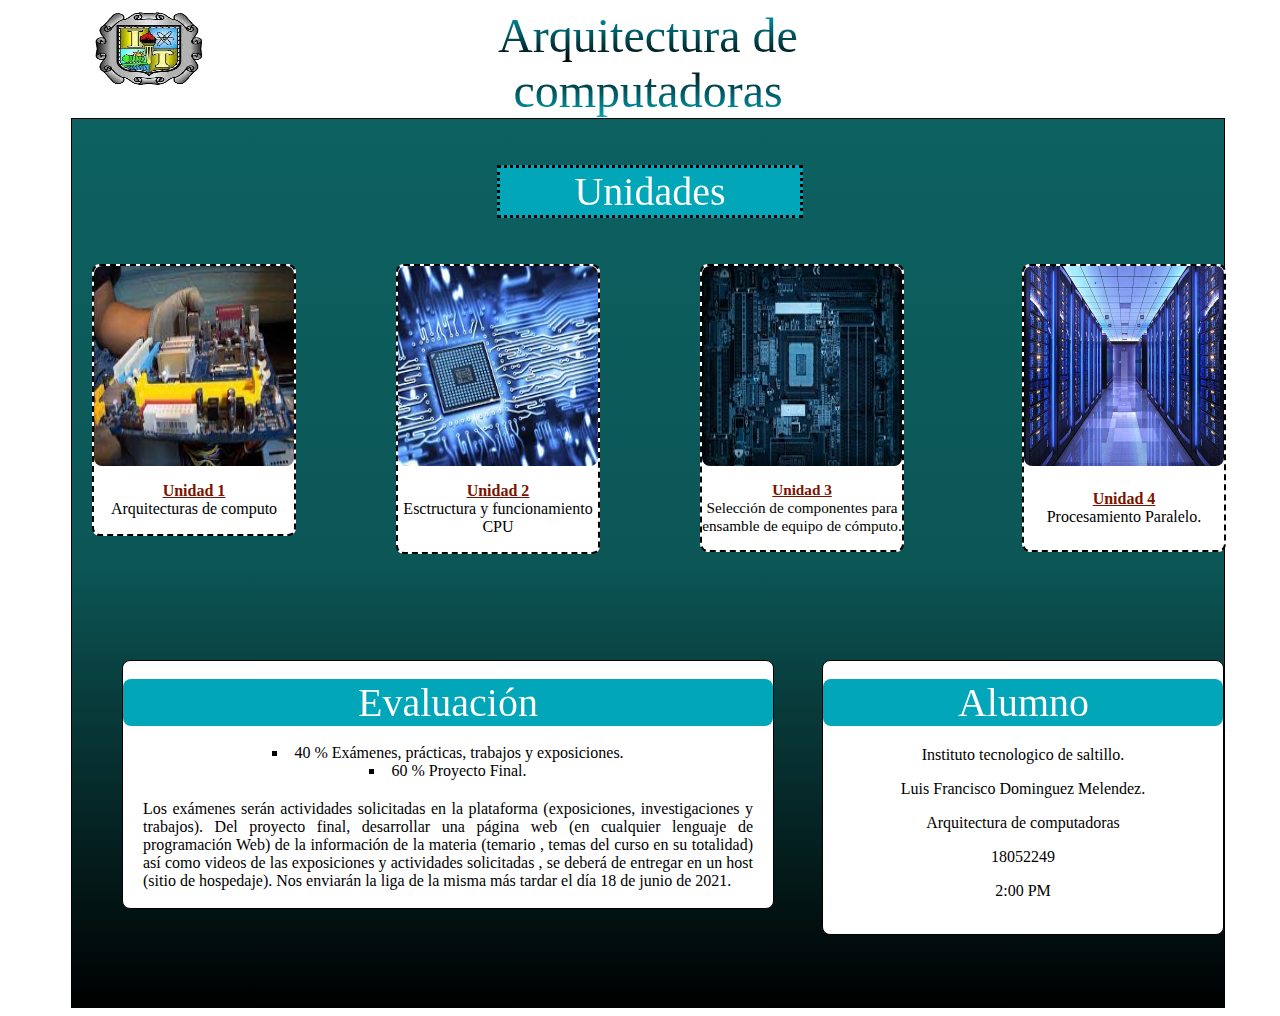
==== index.html @ 49fa4f7e "v1.3" ====
<html>
<head>
<title>Arquitectura de computadoras</title>
<link rel="shortcut icon" href="img/its1.jpg">
 <meta charset="UTF-8">
<link rel="stylesheet"href="https://cdnjs.cloudflare.com/ajax/libs/animate.css/4.1.1/animate.min.css"/>
 <link rel="stylesheet" href="css/estilos.css"> 
</head> 


<body>

<header>

<div class= "inicio"> 
<img class= "logoi" src = "img/its1.jpg" >
<h1 class= "titulo" >  Arquitectura de computadoras  </h1>

</div>
</header>

<div class= "Container">
<br><br>
<div class= "temario">
<p class="sub">   Unidades  </p>
</div>
<br><br>

<div class= "card1">
<img class= "U1" src = "img/ADC.jpg" >
<p class= "unidad1"> <b><a href="Unidad1.html" class="link" target="_blank">Unidad 1</a></b><br> Arquitecturas de computo  </p>
</div>


<div class= "card2">
<img class= "U2" src = "img/EC.jpg" >
<p class= "unidad2"> <b><a href="Unidad2.html" class="link" target="_blank">Unidad 2</a></b><br> Esctructura y funcionamiento CPU  </p>
</div>


<div class= "card3">
<img class= "U3" src = "img/AR.jpg" >
<p class= "unidad3"> <b><a href="Unidad3.html" class="link" target="_blank">Unidad 3</a></b><br> Selección de componentes para ensamble de equipo
de cómputo. </p>
</div>

<div class= "card4">
<img class= "U4" src = "img/Pro.jpg" >
<p class= "unidad4"> <b><a href="Unidad4.html" class="link" target="_blank">Unidad 4</a></b><br> Procesamiento Paralelo. </p>
</div>

<br><br><br><br><br>




<br>
<div class="evaluaciones">
<br>

<div class="tit">
<p class="title"> Evaluación</p>
</div>
<br>
<div class ="lista">
<li type="square" class="uno">40 % Exámenes, prácticas, trabajos y exposiciones.</li>
<li type="square" class="dos">60 % Proyecto Final.</li>
</div>
<p class="actividades">
Los exámenes serán actividades solicitadas en la plataforma (exposiciones, investigaciones y trabajos).
Del proyecto final, desarrollar una página web (en cualquier lenguaje de programación Web) de la información 
de la materia (temario , temas del curso en su totalidad) así como videos de las exposiciones y actividades solicitadas 
, se deberá de entregar en un host (sitio de hospedaje). Nos enviarán la liga de la misma más tardar el día 18 de junio
 de 2021. </p>
<br>

</div>


<div class="presentacion">
<br>

<div class="tit">
<p class="title"> Alumno</p>
</div>

<div class ="listaNombre">
<p class="Name">Instituto tecnologico de saltillo.</p>
<p class="Name">Luis Francisco Dominguez Melendez.</p>
<p class="materia">Arquitectura de computadoras</p>
<p class="Nunmero">18052249</p>
<p class="materia">2:00 PM</p>
<br>
</div>

</div>
<br><br><br><br>


</div>



</body> 


</html>
---- css/estilos.css ----
body{
background-color: white;
width: 100%;


}

.titulo{

	margin: 0px 400px;
	font-size: 3em;
    text-align: center;
	color: transparent;
	font-weight: normal;
	background: linear-gradient(#02A6B9,black,#02A6B9);
	-webkit-background-clip:text;
	position: relative;
	animation: heartBeat; 
  animation-duration: 2s; 
	
	
}

.logoi{
	
	  width: 120px; height: 80px;
	  float: left;
	  margin-left: 80px;

	 animation: fadeInLeft; 
  animation-duration: 2s; 
	
	 
	
}



.sub{
	
	margin: 0px;
	font-size: 2.5em;
    text-align: center;
	color: transparent;
	font-weight: normal;
	background: white;
	-webkit-background-clip:text;
	position: relative;
	
	
}

.container{
	background: linear-gradient(#0D6161,#0C5656,black);
	max-width: 90%;
	margin: auto;
	border-width: 1px;
    border-style: solid;
    border-color: black;
	
	
	
}

.temario{
	
	background: #02A6B9;
	width: 300px;
	text-align: center;
	margin: 10px 408px;
	animation: zoomInDown; 
    animation-duration: 1s; 
	border-width: 3px;
    border-style: dotted;
    border-color: black;
	margin-left: 425px;
	
  
	          
}



.card1{
	
  width: 200px; 
  background-color: white;
  border-radius: 8px;
  float: left;
  animation: tada; 
  animation-duration: 2s; 
  animation-delay: 2s;
  margin-left: 20px;
  border-width: 2px;
  border-style: dashed;
  border-color: black;
	
}
.unidad1{
 
  
  color:black;
  text-align: center;

}
.U1
{
	
	border-radius: 8px;
	margin: 0px 0px;
	width: 200px; height: 200px;
	
	
}



.card2{
	
  width: 200px;
  background-color: white;
  border-radius: 8px;
  margin:0px 100px ;
  float: left;
  animation: tada; 
  animation-duration: 2s; 
  animation-delay: 2s;
  border-width: 2px;
  border-style: dashed;
  border-color: black;



}
.unidad2{
  text-align: center;
  
  color:black;
}
.U2
{
	border-radius: 8px;
	margin: 0px 0px;
    width: 200px; height: 200px;
}

.card3{
	
  width: 200px;
  background-color: white;
  border-radius: 8px;
  float: left;
  animation: tada; 
  animation-duration: 2s; 
  animation-delay: 2s;
   border-width: 2px;
  border-style: dashed;
  border-color: black;

}
.unidad3{
  text-align: center;
  font-size: 15.2px;
  color:black;
}
.U3
{
    border-radius: 8px;
	margin: 0px 0px;
    width: 200px; height: 200px;
}
.card4{
	
  width: 200px;
  background-color: white;
  border-radius: 8px;
  margin:0px 950px;
  animation: tada; 
  animation-duration: 2s; 
  animation-delay: 2s;
  border-width: 2px;
  border-style: dashed;
  border-color: black;
  

}
.unidad4{
  text-align: center;
  padding: 8px 0px;
  color:black;
}
.U4
{
	border-radius: 8px;
	margin: 0px 0px;
	width: 200px; height: 200px;
}
.evaluaciones{
	
	background: white;
	width: 650;
	border-radius: 8px;
	margin:0px 50px ;
	float: left;
	border-width: 1px;
    border-style: solid;
    border-color: black;
	 
	 

	
	
}

.title{
	
	margin: 0px;
	font-size: 2.5em;
    text-align: center;
	color: transparent;
	font-weight: normal;
	background: white;
	-webkit-background-clip:text;
	position: relative;
 
}
.tit{
	
	
	background: #02A6B9;
    text-align: center;
	margin: 0;
    border-radius: 8px;
	

	
}
.lista{
	
	text-align: center;
	
	
}
.segundo{
	background: #DDE0FF;
	margin: 0px;
	
	
	
}
.actividades{
	
	 margin-top: 20px;
     margin-bottom: 0px;
     margin-right: 20px;
     margin-left: 20px;
	 text-align: justify;
}
.presentacion{
	
	background: white;
	 width: 400;
	 border-radius: 8px;
	 margin:0px 750px ;
     border-width: 1px;
    border-style: solid;
    border-color: black;
	
	

	 

}
.listaNombre{
	
	text-align:center;
	 margin-top: 20px;
     margin-bottom: 0px;
     margin-right: 20px;
     margin-left: 20px;
	
}

.link{
  color:#7B1300 ;
}

.link:hover{
  background:#F3D9FF;
	color:7B1300;
}

.link:active{
  color: blue;
}
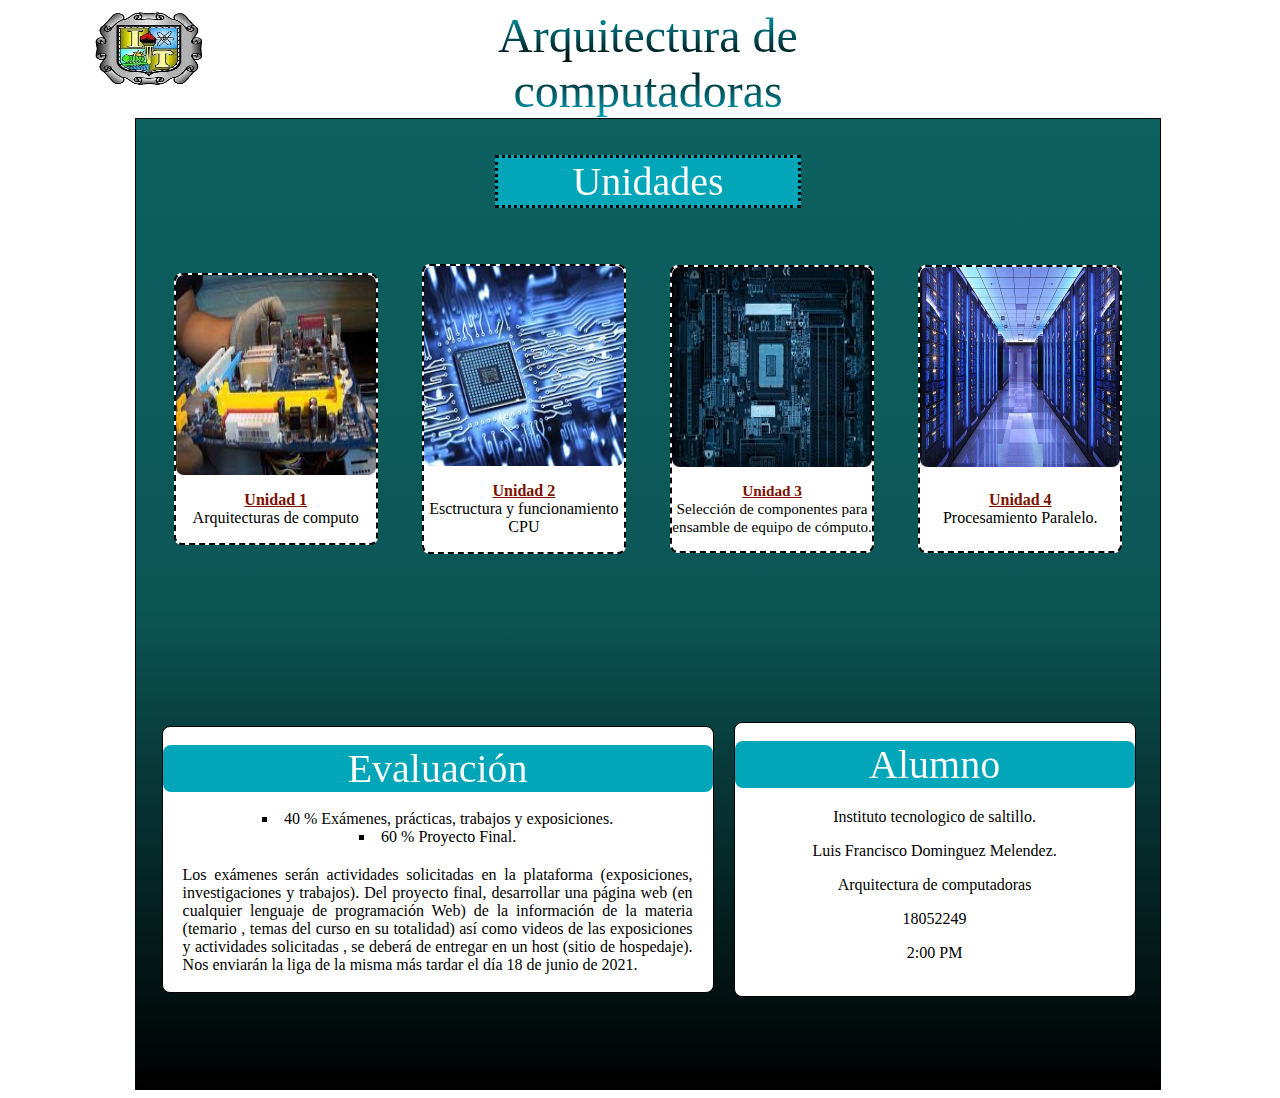
==== commit 03783525: "v1.5" ====
--- a/index.html
+++ b/index.html
@@ -14,7 +14,7 @@
 
 <div class= "inicio"> 
 <img class= "logoi" src = "img/its1.jpg" >
-<h1 class= "titulo" >  Arquitectura de computadoras  </h1>
+<h1 class= "titulo" > Arquitectura de computadoras </h1>
 
 </div>
 </header>
@@ -26,35 +26,39 @@
 </div>
 <br><br>
 
-<div class= "card1">
+<div class = "orden">
+
+<div class= "card">
 <img class= "U1" src = "img/ADC.jpg" >
 <p class= "unidad1"> <b><a href="Unidad1.html" class="link" target="_blank">Unidad 1</a></b><br> Arquitecturas de computo  </p>
 </div>
 
 
-<div class= "card2">
+<div class= "card">
 <img class= "U2" src = "img/EC.jpg" >
 <p class= "unidad2"> <b><a href="Unidad2.html" class="link" target="_blank">Unidad 2</a></b><br> Esctructura y funcionamiento CPU  </p>
 </div>
 
 
-<div class= "card3">
+<div class= "card">
 <img class= "U3" src = "img/AR.jpg" >
 <p class= "unidad3"> <b><a href="Unidad3.html" class="link" target="_blank">Unidad 3</a></b><br> Selección de componentes para ensamble de equipo
 de cómputo. </p>
 </div>
 
-<div class= "card4">
+<div class= "card">
 <img class= "U4" src = "img/Pro.jpg" >
 <p class= "unidad4"> <b><a href="Unidad4.html" class="link" target="_blank">Unidad 4</a></b><br> Procesamiento Paralelo. </p>
 </div>
 
 <br><br><br><br><br>
 
-
+</div>
 
 
 <br>
+
+<div class=orden1>
 <div class="evaluaciones">
 <br>
 
@@ -94,6 +98,7 @@
 </div>
 
 </div>
+</div>
 <br><br><br><br>
 
 
--- a/css/estilos.css
+++ b/css/estilos.css
@@ -28,7 +28,7 @@
 	  margin-left: 80px;
 
 	 animation: fadeInLeft; 
-  animation-duration: 2s; 
+     animation-duration: 2s; 
 	
 	 
 	
@@ -52,7 +52,7 @@
 
 .container{
 	background: linear-gradient(#0D6161,#0C5656,black);
-	max-width: 90%;
+	max-width: 80%;
 	margin: auto;
 	border-width: 1px;
     border-style: solid;
@@ -66,72 +66,49 @@
 	
 	background: #02A6B9;
 	width: 300px;
-	text-align: center;
-	margin: 10px 408px;
 	animation: zoomInDown; 
     animation-duration: 1s; 
 	border-width: 3px;
     border-style: dotted;
     border-color: black;
-	margin-left: 425px;
-	
-  
-	          
-}
-
-
-
-.card1{
+	margin:auto;
+       
+}
+
+
+
+.card{
 	
   width: 200px; 
   background-color: white;
   border-radius: 8px;
-  float: left;
-  animation: tada; 
-  animation-duration: 2s; 
-  animation-delay: 2s;
-  margin-left: 20px;
-  border-width: 2px;
-  border-style: dashed;
-  border-color: black;
-	
-}
-.unidad1{
- 
-  
-  color:black;
-  text-align: center;
-
-}
-.U1
-{
-	
-	border-radius: 8px;
-	margin: 0px 0px;
-	width: 200px; height: 200px;
-	
-	
-}
-
-
-
-.card2{
-	
-  width: 200px;
-  background-color: white;
-  border-radius: 8px;
-  margin:0px 100px ;
-  float: left;
   animation: tada; 
   animation-duration: 2s; 
   animation-delay: 2s;
   border-width: 2px;
   border-style: dashed;
   border-color: black;
-
-
-
-}
+  margin: auto;
+	
+}
+.unidad1{
+ 
+  
+  color:black;
+  text-align: center;
+
+}
+.U1
+{
+	
+	border-radius: 8px;
+	margin: 0px 0px;
+	width: 200px; height: 200px;
+	
+	
+}
+
+
 .unidad2{
   text-align: center;
   
@@ -144,20 +121,7 @@
     width: 200px; height: 200px;
 }
 
-.card3{
-	
-  width: 200px;
-  background-color: white;
-  border-radius: 8px;
-  float: left;
-  animation: tada; 
-  animation-duration: 2s; 
-  animation-delay: 2s;
-   border-width: 2px;
-  border-style: dashed;
-  border-color: black;
-
-}
+
 .unidad3{
   text-align: center;
   font-size: 15.2px;
@@ -169,21 +133,7 @@
 	margin: 0px 0px;
     width: 200px; height: 200px;
 }
-.card4{
-	
-  width: 200px;
-  background-color: white;
-  border-radius: 8px;
-  margin:0px 950px;
-  animation: tada; 
-  animation-duration: 2s; 
-  animation-delay: 2s;
-  border-width: 2px;
-  border-style: dashed;
-  border-color: black;
-  
-
-}
+
 .unidad4{
   text-align: center;
   padding: 8px 0px;
@@ -198,13 +148,12 @@
 .evaluaciones{
 	
 	background: white;
-	width: 650;
-	border-radius: 8px;
-	margin:0px 50px ;
-	float: left;
+	width: 550;
+	border-radius: 8px;
 	border-width: 1px;
     border-style: solid;
     border-color: black;
+	margin: auto;
 	 
 	 
 
@@ -261,10 +210,10 @@
 	background: white;
 	 width: 400;
 	 border-radius: 8px;
-	 margin:0px 750px ;
      border-width: 1px;
     border-style: solid;
     border-color: black;
+	margin: auto;
 	
 	
 
@@ -293,8 +242,31 @@
 .link:active{
   color: blue;
 }
-
-
-
-
-
+.orden{
+	
+	width: 95%;
+    display: grid;
+    grid-template-columns: repeat(4, 1fr);
+    grid-gap: 20px;
+    margin: auto;
+    padding: 20px;
+	 transition: all 300ms;
+
+}
+.orden1{
+    
+	width: 95%;
+    display: grid;
+    grid-template-columns: repeat(2, 1fr);
+    grid-gap: 20px;
+    margin: auto;
+    padding: 20px;
+	 transition: all 300ms;
+	
+	
+}
+
+
+
+
+
